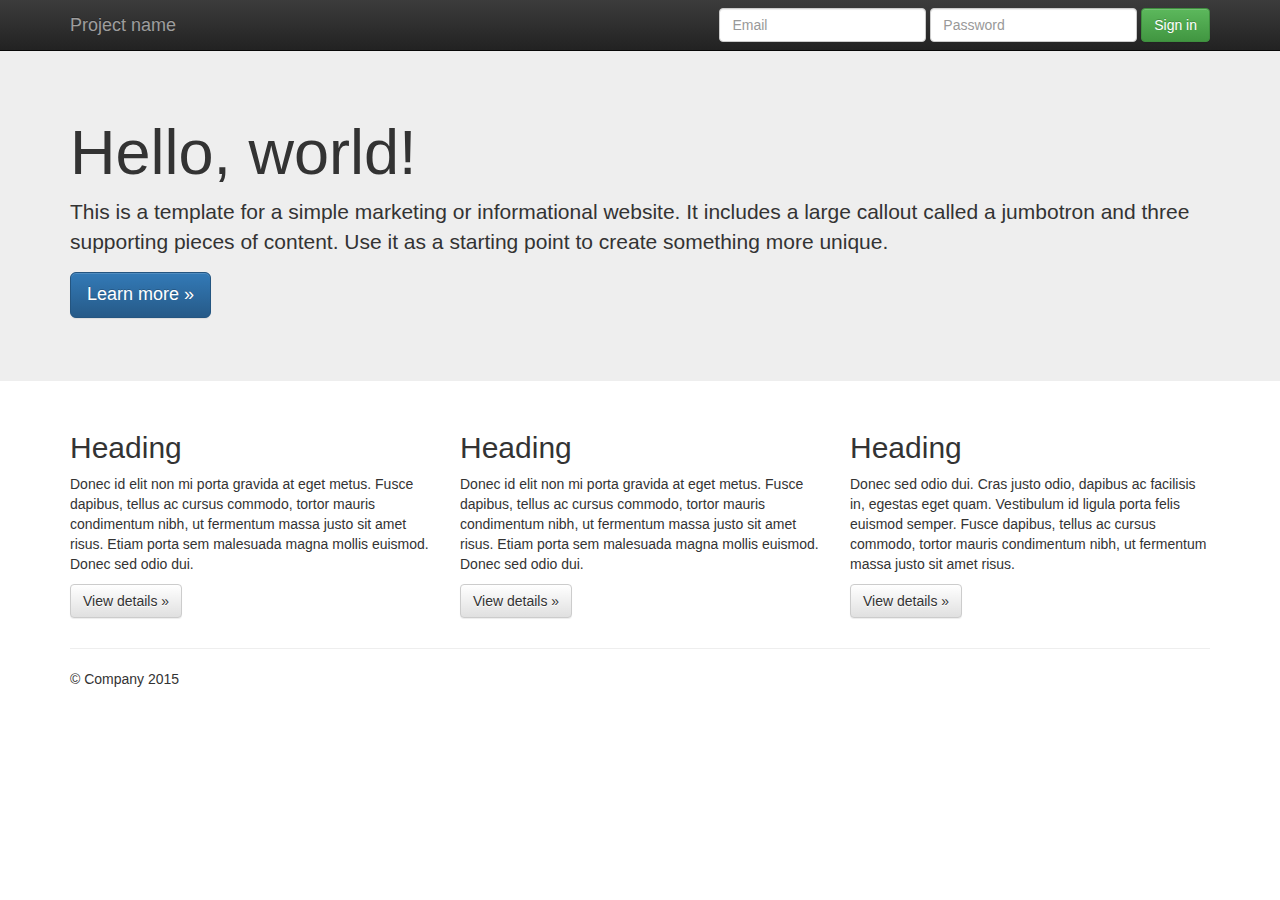
==== index.html @ d502b8cc "This is the starting point for the project" ====
<!doctype html>
<!--[if lt IE 7]>      <html class="no-js lt-ie9 lt-ie8 lt-ie7" lang=""> <![endif]-->
<!--[if IE 7]>         <html class="no-js lt-ie9 lt-ie8" lang=""> <![endif]-->
<!--[if IE 8]>         <html class="no-js lt-ie9" lang=""> <![endif]-->
<!--[if gt IE 8]><!--> <html class="no-js" lang=""> <!--<![endif]-->
    <head>
        <meta charset="utf-8">
        <meta http-equiv="X-UA-Compatible" content="IE=edge,chrome=1">
        <title></title>
        <meta name="description" content="">
        <meta name="viewport" content="width=device-width, initial-scale=1">
        <link rel="apple-touch-icon" href="apple-touch-icon.png">

        <link rel="stylesheet" href="css/bootstrap.min.css">
        <style>
            body {
                padding-top: 50px;
                padding-bottom: 20px;
            }
        </style>
        <link rel="stylesheet" href="css/bootstrap-theme.min.css">
        <link rel="stylesheet" href="css/main.css">

        <script src="js/vendor/modernizr-2.8.3-respond-1.4.2.min.js"></script>
    </head>
    <body>
        <!--[if lt IE 8]>
            <p class="browserupgrade">You are using an <strong>outdated</strong> browser. Please <a href="http://browsehappy.com/">upgrade your browser</a> to improve your experience.</p>
        <![endif]-->
    <nav class="navbar navbar-inverse navbar-fixed-top" role="navigation">
      <div class="container">
        <div class="navbar-header">
          <button type="button" class="navbar-toggle collapsed" data-toggle="collapse" data-target="#navbar" aria-expanded="false" aria-controls="navbar">
            <span class="sr-only">Toggle navigation</span>
            <span class="icon-bar"></span>
            <span class="icon-bar"></span>
            <span class="icon-bar"></span>
          </button>
          <a class="navbar-brand" href="#">Project name</a>
        </div>
        <div id="navbar" class="navbar-collapse collapse">
          <form class="navbar-form navbar-right" role="form">
            <div class="form-group">
              <input type="text" placeholder="Email" class="form-control">
            </div>
            <div class="form-group">
              <input type="password" placeholder="Password" class="form-control">
            </div>
            <button type="submit" class="btn btn-success">Sign in</button>
          </form>
        </div><!--/.navbar-collapse -->
      </div>
    </nav>

    <!-- Main jumbotron for a primary marketing message or call to action -->
    <div class="jumbotron">
      <div class="container">
        <h1>Hello, world!</h1>
        <p>This is a template for a simple marketing or informational website. It includes a large callout called a jumbotron and three supporting pieces of content. Use it as a starting point to create something more unique.</p>
        <p><a class="btn btn-primary btn-lg" href="#" role="button">Learn more &raquo;</a></p>
      </div>
    </div>

    <div class="container">
      <!-- Example row of columns -->
      <div class="row">
        <div class="col-md-4">
          <h2>Heading</h2>
          <p>Donec id elit non mi porta gravida at eget metus. Fusce dapibus, tellus ac cursus commodo, tortor mauris condimentum nibh, ut fermentum massa justo sit amet risus. Etiam porta sem malesuada magna mollis euismod. Donec sed odio dui. </p>
          <p><a class="btn btn-default" href="#" role="button">View details &raquo;</a></p>
        </div>
        <div class="col-md-4">
          <h2>Heading</h2>
          <p>Donec id elit non mi porta gravida at eget metus. Fusce dapibus, tellus ac cursus commodo, tortor mauris condimentum nibh, ut fermentum massa justo sit amet risus. Etiam porta sem malesuada magna mollis euismod. Donec sed odio dui. </p>
          <p><a class="btn btn-default" href="#" role="button">View details &raquo;</a></p>
       </div>
        <div class="col-md-4">
          <h2>Heading</h2>
          <p>Donec sed odio dui. Cras justo odio, dapibus ac facilisis in, egestas eget quam. Vestibulum id ligula porta felis euismod semper. Fusce dapibus, tellus ac cursus commodo, tortor mauris condimentum nibh, ut fermentum massa justo sit amet risus.</p>
          <p><a class="btn btn-default" href="#" role="button">View details &raquo;</a></p>
        </div>
      </div>

      <hr>

      <footer>
        <p>&copy; Company 2015</p>
      </footer>
    </div> <!-- /container -->        <script src="//ajax.googleapis.com/ajax/libs/jquery/1.11.2/jquery.min.js"></script>
        <script>window.jQuery || document.write('<script src="js/vendor/jquery-1.11.2.min.js"><\/script>')</script>

        <script src="js/vendor/bootstrap.min.js"></script>

        <script src="js/main.js"></script>

        <!-- Google Analytics: change UA-XXXXX-X to be your site's ID. -->
        <script>
            (function(b,o,i,l,e,r){b.GoogleAnalyticsObject=l;b[l]||(b[l]=
            function(){(b[l].q=b[l].q||[]).push(arguments)});b[l].l=+new Date;
            e=o.createElement(i);r=o.getElementsByTagName(i)[0];
            e.src='//www.google-analytics.com/analytics.js';
            r.parentNode.insertBefore(e,r)}(window,document,'script','ga'));
            ga('create','UA-XXXXX-X','auto');ga('send','pageview');
        </script>
    </body>
</html>
---- css/main.css ----
/* ==========================================================================
   Author's custom styles
   ========================================================================== */
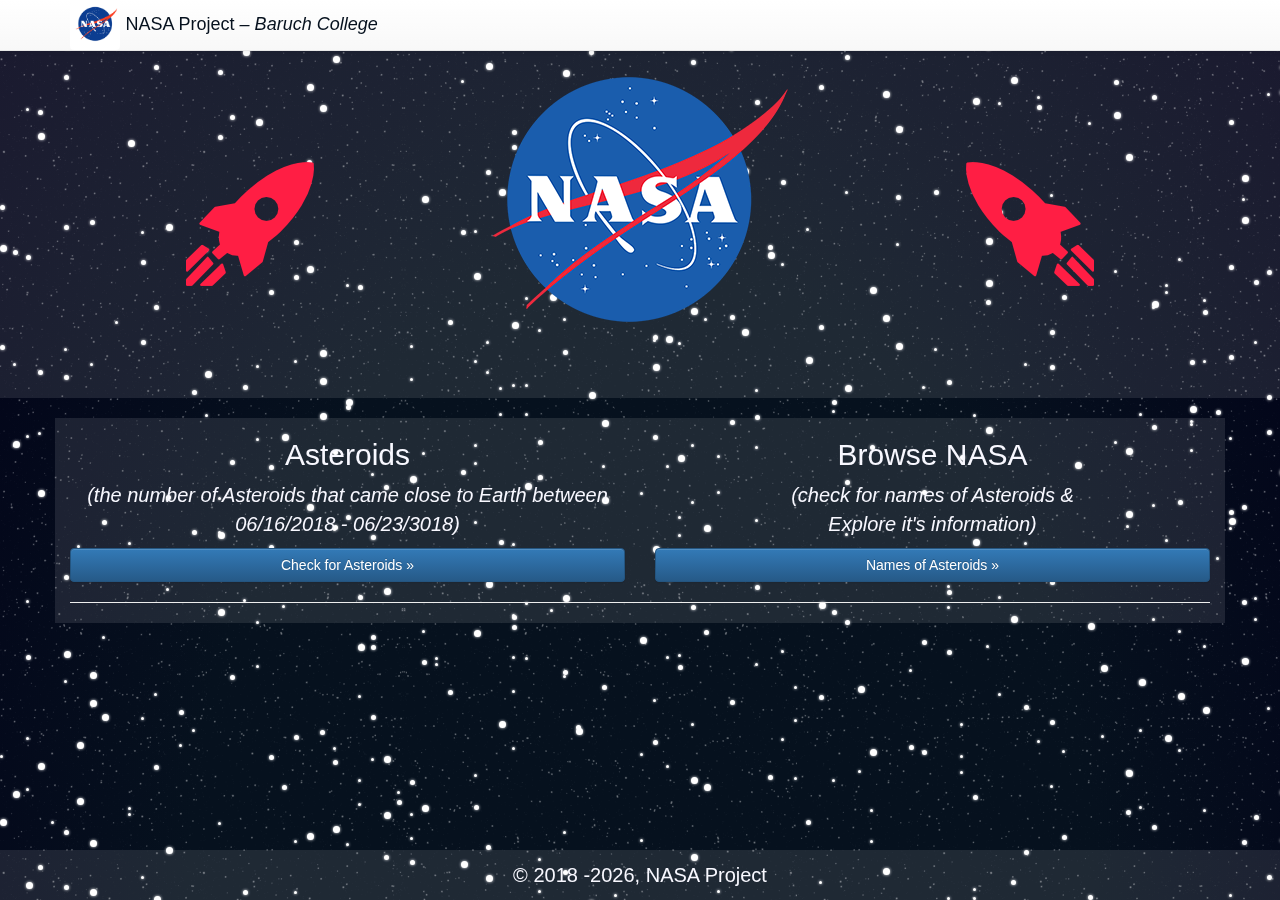
==== commit a3a82ec4: "Updates to Project" ====
--- a/index.html
+++ b/index.html
@@ -1,106 +1,156 @@
-<!doctype html>
+﻿<!doctype html>
 <!--[if lt IE 7]>      <html class="no-js lt-ie9 lt-ie8 lt-ie7" lang=""> <![endif]-->
 <!--[if IE 7]>         <html class="no-js lt-ie9 lt-ie8" lang=""> <![endif]-->
 <!--[if IE 8]>         <html class="no-js lt-ie9" lang=""> <![endif]-->
-<!--[if gt IE 8]><!--> <html class="no-js" lang=""> <!--<![endif]-->
-    <head>
-        <meta charset="utf-8">
-        <meta http-equiv="X-UA-Compatible" content="IE=edge,chrome=1">
-        <title></title>
-        <meta name="description" content="">
-        <meta name="viewport" content="width=device-width, initial-scale=1">
-        <link rel="apple-touch-icon" href="apple-touch-icon.png">
+<!--[if gt IE 8]><!-->
+<html class="no-js" lang="en">
+<!--<![endif]-->
+<head>
+    <meta charset="utf-8">
+    <meta http-equiv="X-UA-Compatible" content="IE=edge,chrome=1">
+    <title>NASA API</title>
+    <meta name="description" content="Baruch Project">
+    <meta name="keywords" content="Baruch, JavaScript, AJAX, JSON, NASA">
+    <meta name="viewport" content="width=device-width, initial-scale=1">
+    <link rel="apple-touch-icon" href="apple-touch-icon.png" />
+    <link rel="icon" href="favicon.ico" type="image/x-icon" />
 
-        <link rel="stylesheet" href="css/bootstrap.min.css">
-        <style>
-            body {
-                padding-top: 50px;
-                padding-bottom: 20px;
-            }
-        </style>
-        <link rel="stylesheet" href="css/bootstrap-theme.min.css">
-        <link rel="stylesheet" href="css/main.css">
+    <link rel="stylesheet" href="css/bootstrap.min.css" />
+    <link rel="stylesheet" href="css/background-design.css" />
+    <link rel="stylesheet" href="css/custom-bootstrap-override.css" />
+    <style>
+        body {
+            padding-top: 50px;
+        }
+    </style>
+    <link rel="stylesheet" href="css/bootstrap-theme.min.css">
+    <link rel="stylesheet" href="css/main.css">
+    <script src="js/vendor/modernizr-2.8.3-respond-1.4.2.min.js"></script>
+</head>
+<body data-spy="scroll" data-target="#body-area">
+    <!--[if lt IE 8]>
+        <p class="browserupgrade">You are using an <strong>outdated</strong> browser. Please <a href="http://browsehappy.com/">upgrade your browser</a> to improve your experience.</p>
+    <![endif]-->
 
-        <script src="js/vendor/modernizr-2.8.3-respond-1.4.2.min.js"></script>
-    </head>
-    <body>
-        <!--[if lt IE 8]>
-            <p class="browserupgrade">You are using an <strong>outdated</strong> browser. Please <a href="http://browsehappy.com/">upgrade your browser</a> to improve your experience.</p>
-        <![endif]-->
-    <nav class="navbar navbar-inverse navbar-fixed-top" role="navigation">
-      <div class="container">
-        <div class="navbar-header">
-          <button type="button" class="navbar-toggle collapsed" data-toggle="collapse" data-target="#navbar" aria-expanded="false" aria-controls="navbar">
-            <span class="sr-only">Toggle navigation</span>
-            <span class="icon-bar"></span>
-            <span class="icon-bar"></span>
-            <span class="icon-bar"></span>
-          </button>
-          <a class="navbar-brand" href="#">Project name</a>
+    <!-- If I was fully developing an app, I may use scroll-spy if you want to create sectionalized markers => it is there for use if needed but not currently implemented -->
+    <nav class="navbar navbar-default navbar-fixed-top" role="navigation">
+        <div class="container">
+            <div class="navbar-header">
+                <button type="button" class="navbar-toggle collapsed" data-toggle="collapse" aria-controls="nothingToSee" data-target="#nothingToSee" aria-expanded="false">
+                    <span class="sr-only">NASA Finder</span>
+                    <span class="icon-bar"></span>
+                    <span class="icon-bar"></span>
+                    <span class="icon-bar"></span>
+                </button>
+                <img src="img/tile.png" class="nasa-logo float-left" alt="NASA" />
+                <a class="navbar-brand" href="#">NASA Project  <i>&ndash; Baruch College</i></a>
+            </div>
+
+            <h2 id="nothingToSee" class="collapse text-center well">
+                Nothing to see here <br />
+                (because its only one page)
+            </h2>
+        </div><!--/.navbar-collapse -->
+    </nav>
+    <!-- Main jumbotron for a primary marketing message or call to action -->
+    <div class="jumbotron-container margin-top">
+        <div class="container">
+            <div class="row margin-top jumbotron-images">
+            <img src="img/rocket-left.png" class="jumbotron-logos center-block col-xs-4 img-responsive" alt="Rocket Icon Left" />
+            <img src="img/tile-wide.png" class="jumbotron-logos col-xs-4 img-responsive" alt="NASA Logo Jumbo Image" />
+            <img src="img/rocket-right.png" class="jumbotron-logos col-xs-4 img-responsive" alt="Rocket Icon Right" />
         </div>
-        <div id="navbar" class="navbar-collapse collapse">
-          <form class="navbar-form navbar-right" role="form">
-            <div class="form-group">
-              <input type="text" placeholder="Email" class="form-control">
-            </div>
-            <div class="form-group">
-              <input type="password" placeholder="Password" class="form-control">
-            </div>
-            <button type="submit" class="btn btn-success">Sign in</button>
-          </form>
-        </div><!--/.navbar-collapse -->
-      </div>
-    </nav>
-
-    <!-- Main jumbotron for a primary marketing message or call to action -->
-    <div class="jumbotron">
-      <div class="container">
-        <h1>Hello, world!</h1>
-        <p>This is a template for a simple marketing or informational website. It includes a large callout called a jumbotron and three supporting pieces of content. Use it as a starting point to create something more unique.</p>
-        <p><a class="btn btn-primary btn-lg" href="#" role="button">Learn more &raquo;</a></p>
-      </div>
+        </div>
     </div>
 
-    <div class="container">
-      <!-- Example row of columns -->
-      <div class="row">
-        <div class="col-md-4">
-          <h2>Heading</h2>
-          <p>Donec id elit non mi porta gravida at eget metus. Fusce dapibus, tellus ac cursus commodo, tortor mauris condimentum nibh, ut fermentum massa justo sit amet risus. Etiam porta sem malesuada magna mollis euismod. Donec sed odio dui. </p>
-          <p><a class="btn btn-default" href="#" role="button">View details &raquo;</a></p>
+
+    <div class="container content-section">
+        <!-- Example row of columns -->
+        <div class="row">
+            <div class="col-xs-12 col-sm-6">
+                    <h2 class="text-center">Asteroids</h2>
+                    <p class="text-center"><i>(the number of Asteroids that came close to Earth between 06/16/2018 - 06/23/3018)</i></p>
+                <p>
+                    <button class="col-xs-12 btn btn-primary" type="button" data-toggle="collapse" data-target="#asteroidsAreComing" aria-expanded="false" aria-controls="asteroidsAreComing">
+                            Check for Asteroids &raquo;
+                          </button>
+                </p>
+             
+                <div id="asteroidsAreComing" class="col-xs-12 collapse text-center">
+                <div class="col-xs-12">Near Earth Asteroids: &nbsp;</div>
+                <div id="near-asteroid-count" class="col-xs-12"></div>
+                <br />                               
+            </div>
+            </div>
+        
+
+
+            
+            <div class="col-xs-12 col-sm-6">
+                <h2 class="text-center">Browse NASA</h2>
+                <p class="text-center"><i>(check for names of Asteroids &amp; <br /> Explore it's information)</i></p>
+                <p>
+                <button type="submit" class="col-xs-12 btn btn-primary" type="button" data-toggle="collapse" data-target="#browseAsteroids" aria-expanded="false" aria-controls="browseAsteroids">Names of Asteroids  &raquo;</button>
+                </p>
+         
+            <div id="browseAsteroids" class="col-xs-12 collapse text-center">
+                        <div id="namesOfAsteroids" class="col-xs-12 text-center">Asteroid Names:</div>
+                        <div id="asteroidsNamesResults" class="col-xs-12"></div>
+                        <iframe id="showAsteroid" scrolling="yes" height="100%" width ="100%" src=""></iframe>
+            </div>
         </div>
-        <div class="col-md-4">
-          <h2>Heading</h2>
-          <p>Donec id elit non mi porta gravida at eget metus. Fusce dapibus, tellus ac cursus commodo, tortor mauris condimentum nibh, ut fermentum massa justo sit amet risus. Etiam porta sem malesuada magna mollis euismod. Donec sed odio dui. </p>
-          <p><a class="btn btn-default" href="#" role="button">View details &raquo;</a></p>
-       </div>
-        <div class="col-md-4">
-          <h2>Heading</h2>
-          <p>Donec sed odio dui. Cras justo odio, dapibus ac facilisis in, egestas eget quam. Vestibulum id ligula porta felis euismod semper. Fusce dapibus, tellus ac cursus commodo, tortor mauris condimentum nibh, ut fermentum massa justo sit amet risus.</p>
-          <p><a class="btn btn-default" href="#" role="button">View details &raquo;</a></p>
         </div>
-      </div>
 
-      <hr>
 
-      <footer>
-        <p>&copy; Company 2015</p>
-      </footer>
-    </div> <!-- /container -->        <script src="//ajax.googleapis.com/ajax/libs/jquery/1.11.2/jquery.min.js"></script>
-        <script>window.jQuery || document.write('<script src="js/vendor/jquery-1.11.2.min.js"><\/script>')</script>
 
-        <script src="js/vendor/bootstrap.min.js"></script>
 
-        <script src="js/main.js"></script>
+        <div class="sky">
+            <div class="sky-star1"></div>
+            <div class="sky-star2"></div>
+            <div class="sky-star3"></div>
+        </div>
+        <div class="starImg"></div>
 
-        <!-- Google Analytics: change UA-XXXXX-X to be your site's ID. -->
-        <script>
-            (function(b,o,i,l,e,r){b.GoogleAnalyticsObject=l;b[l]||(b[l]=
-            function(){(b[l].q=b[l].q||[]).push(arguments)});b[l].l=+new Date;
-            e=o.createElement(i);r=o.getElementsByTagName(i)[0];
-            e.src='//www.google-analytics.com/analytics.js';
-            r.parentNode.insertBefore(e,r)}(window,document,'script','ga'));
-            ga('create','UA-XXXXX-X','auto');ga('send','pageview');
-        </script>
-    </body>
+
+        <hr>
+    </div> <!-- /container -->
+
+    <footer class="footer">
+        <div class="container">
+            <div class="text-center">
+                <!--There are other ways to write the footer year better (like not having it inline for starters), but it fits the current purpose for the project-->
+                &copy;
+                <script>
+                    var currentYear = 2018;
+                    var thisYear = new Date().getFullYear();
+                    if (thisYear > currentYear) {
+                        document.write("2018 -" + new Date().getFullYear());
+                    } else {
+                        document.write(new Date().getFullYear());
+                    }
+                </script>,  NASA Project
+            </div>
+        </div>
+    </footer>
+    <script src="https://code.jquery.com/jquery-3.3.1.min.js"
+            integrity="sha256-FgpCb/KJQlLNfOu91ta32o/NMZxltwRo8QtmkMRdAu8="
+            crossorigin="anonymous"></script>  <!--The original library was erroring out so replaced with working CDN-->
+    <script>window.jQuery || document.write('<script src="js/vendor/jquery-1.11.2.min.js"><\/script>')</script>
+    <script src="js/vendor/bootstrap.min.js"></script>
+    <script src="js/main.js"></script>
+    <script src="js/stars-animate.js"></script>
+    <!-- Google Analytics: change UA-XXXXX-X to be your site's ID. -->
+    <!--<script>
+       //*** Not worrying about analytics for the Project **** 
+        (function (b, o, i, l, e, r) {
+            b.GoogleAnalyticsObject = l; b[l] || (b[l] =
+                function () { (b[l].q = b[l].q || []).push(arguments) }); b[l].l = +new Date;
+            e = o.createElement(i); r = o.getElementsByTagName(i)[0];
+            e.src = '//www.google-analytics.com/analytics.js';
+            r.parentNode.insertBefore(e, r)
+        }(window, document, 'script', 'ga'));
+    ga('create', 'UA-XXXXX-X', 'auto'); ga('send', 'pageview');
+    </script>-->
+
+</body>
 </html>
--- a/css/background-design.css
+++ b/css/background-design.css
@@ -0,0 +1,138 @@
+﻿/* ---------------------- Section Header Begins ---------------------------- */
+
+/* Background */
+
+/* 
+    I had previously did some work with stars so I am just pulling from my work to add 
+    design to it. Normally, I compartmentalize large CSS files
+*/
+
+/* ---------------------- Section Header Ends ---------------------------- */
+
+/* ---------------------- Background Begins ---------------------------- */
+
+body {
+    background: #06111e !important;
+}
+
+.twinkling {
+    position: absolute;
+    top: 0;
+    left: 0;
+    right: 0;
+    bottom: 0;
+    width: 100%;
+    height: 100%;
+    display: block;
+}
+
+.starImg {
+    position: fixed;
+    top: 0;
+    left: 0;
+    right: 0;
+    bottom: 0;
+    width: 100%;
+    height: 100%;
+    display: block;
+    opacity: 0.6;
+    background: url("../img/stars-img.png");
+    z-index: -3;
+}
+
+.sky {
+    background: -webkit-radial-gradient(50% bottom,#06111e,#06111e,#010018);
+    background: radial-gradient(at 50% bottom,#06111e,#06111e,#010018);
+    background-repeat: no-repeat;
+    display: block;
+    position: fixed;
+    top: 0;
+    left: 0;
+    width: 100%;
+    height: 100%;
+    z-index: -4;
+}
+
+.star {
+    width: 7px;
+    height: 7px;
+    background: #fff;
+    box-shadow: 0 0 3px #fff;
+    position: relative;
+    border-radius: 50%;
+}
+
+.twinkle-star-1 {
+    width: 7px;
+    height: 7px;
+    -webkit-animation: twinkle 0.6s alternate infinite;
+    animation: twinkle 0.6s alternate infinite;
+    -webkit-animation-delay: 2s;
+    animation-delay: 2s;
+}
+
+.twinkle-star-2 {
+    width: 5px;
+    height: 5px;
+    -webkit-animation: twinkle 0.75s alternate infinite;
+    animation: twinkle 0.75s alternate infinite;
+    -webkit-animation-delay: 3.5s;
+    animation-delay: 3.5s;
+}
+
+.twinkle-star-3 {
+    width: 3px;
+    height: 3px;
+    -webkit-animation: twinkle 0.95s alternate infinite;
+    animation: twinkle 0.95s alternate infinite;
+    -webkit-animation-delay: 4s;
+    animation-delay: 4s;
+}
+
+@-webkit-keyframes twinkle {
+    0% {
+        opacity: .5;
+    }
+
+    100% {
+        opacity: 1;
+    }
+}
+
+@keyframes twinkle {
+    0% {
+        opacity: .5;
+    }
+
+    100% {
+        opacity: 1;
+    }
+}
+
+.sky-star1, .sky-star2 {
+    height: auto;
+    position: absolute;
+    width: 100%;
+    z-index: -2;
+}
+
+.sky-star3 {
+    height: 50%;
+    position: absolute;
+    width: 100%;
+    z-index: -2;
+}
+
+
+
+@media only screen and (max-width:760px) {
+    .sky, .starImg, .twinkling, body, #canvas2, sky-star1, .sky-star2, sky-star1, .sky-star3 {
+        min-height: 100%;
+        min-width: 100%;
+        margin: 0 !important;
+        padding: 0 !important;
+    }
+}
+
+
+/* ---------------------- Background Begins ---------------------------- */
--- a/css/main.css
+++ b/css/main.css
@@ -1,8 +1,76 @@
+/* ==========================================================================
+                            Global CSS Rule
+   ========================================================================== */
+
+html {
+    position: relative;
+    min-height: 100%;
+}
+
+body {
+    font-size: 20px;
+    color: ghostwhite;
+    margin-bottom: 60px;
+}
+
+#nothingToSee {
+    color: #06111e !important;
+}
+
+.content-section {
+    background-color: rgba(255, 255, 255, 0.10);
+}
+
+.jumbotron-container{
+    background-color: rgba(255, 255, 255, 0.10);
+    margin-bottom: 20px;
+}
+
+.nasa-logo{
+    border-radius: 4px;
+    height:50px;
+}
+
+.jumbotron-logos{
+    object-fit: scale-down;
+}
+
+/* Sticky footer styles
+-------------------------------------------------- */
+.footer {
+    position: absolute;
+    bottom: 0;
+    width: 100%;
+    height: 50px;
+    line-height: 50px;
+    background-color: rgba(255, 255, 255, 0.10);
+}
 
 
-/* ==========================================================================
-   Author's custom styles
-   ========================================================================== */
+/*fix sticky footer on responsive = checked in Chrome*/
+@media only screen and (max-width:768px) {
+   .footer{
+       bottom: -75px;
+   }
+   
+.margin-top{
+    margin-top:50px;
+}
+}
+
+@media only screen and (max-width:480px) {
+    .navbar-brand {
+        font-size: .7em;
+    }
+    .navbar-brand i {
+        visibility: hidden;
+    }
+}
+
+@media only screen and (min-width:760px) {
+#nothingToSee{
+    display: none;
+}
 
 
 
@@ -11,12 +79,3 @@
 
 
 
-
-
-
-
-
-
-
-
-
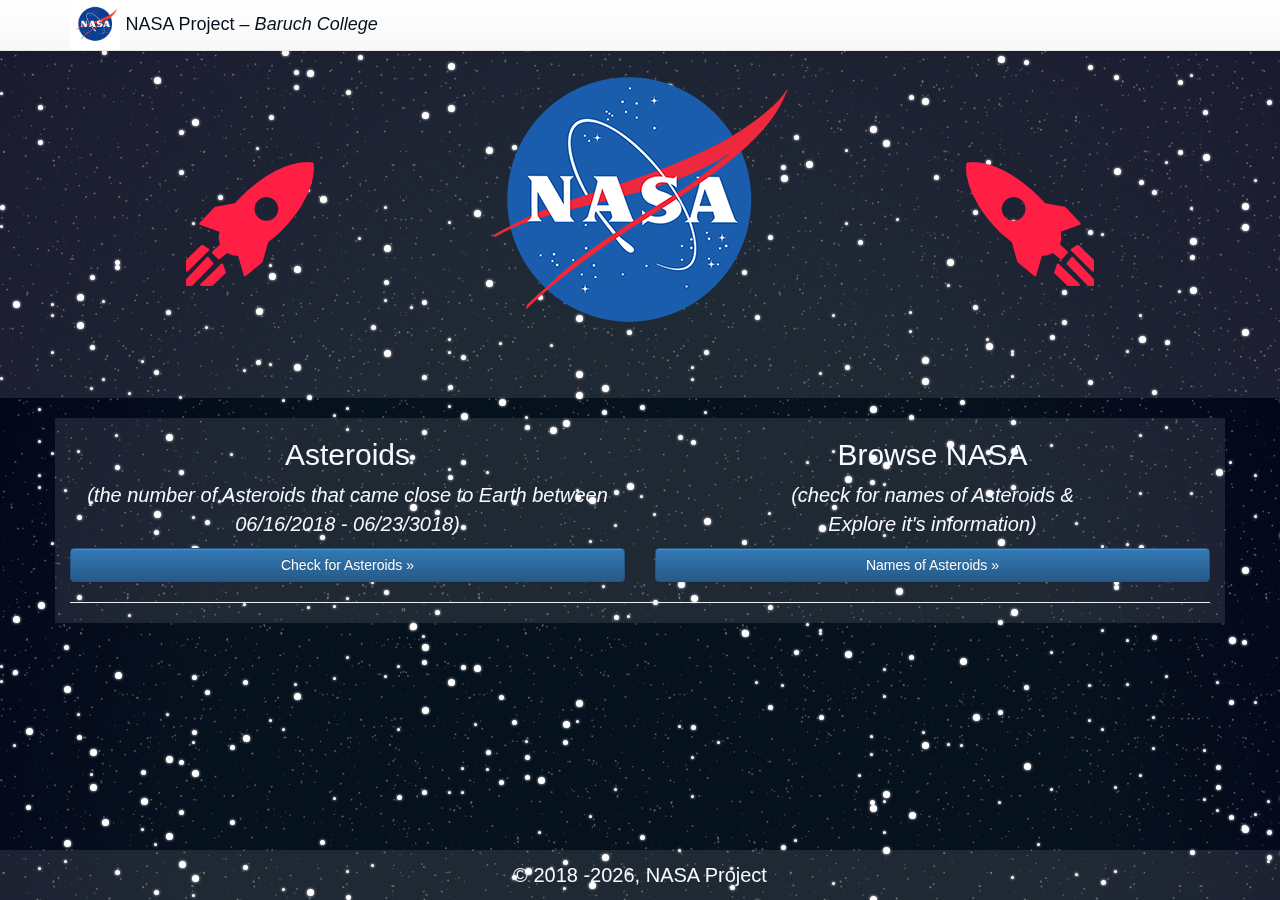
==== commit e1eb51ca: "Added missing script tag" ====
--- a/index.html
+++ b/index.html
@@ -136,9 +136,10 @@
             integrity="sha256-FgpCb/KJQlLNfOu91ta32o/NMZxltwRo8QtmkMRdAu8="
             crossorigin="anonymous"></script>  <!--The original library was erroring out so replaced with working CDN-->
     <script>window.jQuery || document.write('<script src="js/vendor/jquery-1.11.2.min.js"><\/script>')</script>
-    <script src="js/vendor/bootstrap.min.js"></script>
-    <script src="js/main.js"></script>
-    <script src="js/stars-animate.js"></script>
+    <script ascync src="js/vendor/bootstrap.min.js"></script>
+    <script ascync src="js/main.js"></script>    
+    <script ascync src="js/browse-asteroids.js"></script>
+    <script ascync src="js/stars-animate.js"></script>
     <!-- Google Analytics: change UA-XXXXX-X to be your site's ID. -->
     <!--<script>
        //*** Not worrying about analytics for the Project **** 
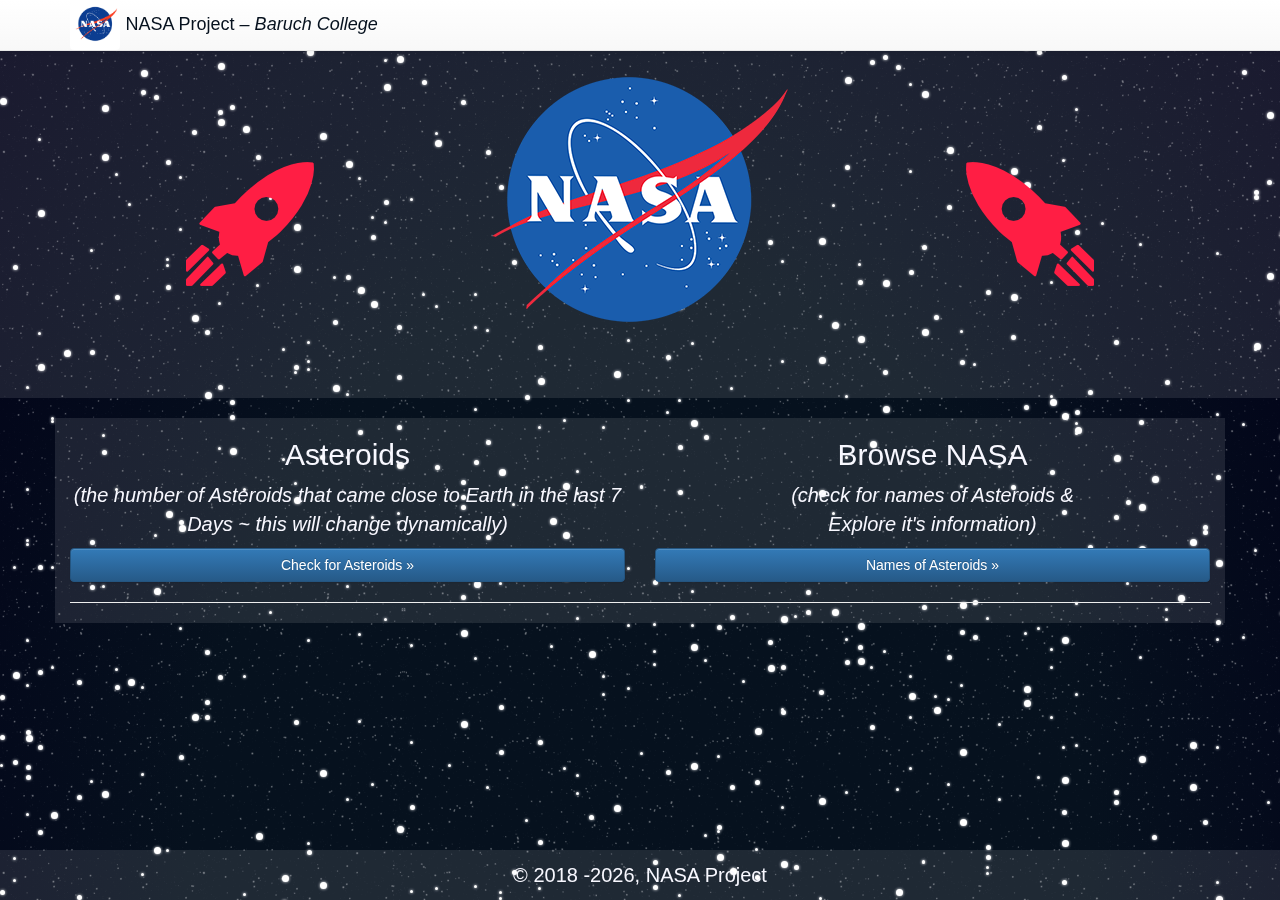
==== commit 4d088534: "final project changes" ====
--- a/index.html
+++ b/index.html
@@ -69,7 +69,7 @@
         <div class="row">
             <div class="col-xs-12 col-sm-6">
                     <h2 class="text-center">Asteroids</h2>
-                    <p class="text-center"><i>(the number of Asteroids that came close to Earth between 06/16/2018 - 06/23/3018)</i></p>
+                    <p class="text-center"><i>(the number of Asteroids that came close to Earth in the last 7 Days ~ this will change dynamically)</i></p>
                 <p>
                     <button class="col-xs-12 btn btn-primary" type="button" data-toggle="collapse" data-target="#asteroidsAreComing" aria-expanded="false" aria-controls="asteroidsAreComing">
                             Check for Asteroids &raquo;
@@ -96,7 +96,6 @@
             <div id="browseAsteroids" class="col-xs-12 collapse text-center">
                         <div id="namesOfAsteroids" class="col-xs-12 text-center">Asteroid Names:</div>
                         <div id="asteroidsNamesResults" class="col-xs-12"></div>
-                        <iframe id="showAsteroid" scrolling="yes" height="100%" width ="100%" src=""></iframe>
             </div>
         </div>
         </div>
--- a/css/background-design.css
+++ b/css/background-design.css
@@ -27,16 +27,19 @@
 }
 
 .starImg {
-    position: fixed;
-    top: 0;
-    left: 0;
-    right: 0;
-    bottom: 0;
     width: 100%;
     height: 100%;
     display: block;
     opacity: 0.6;
     background: url("../img/stars-img.png");
+    position: absolute; 
+    top: 0; 
+    left: 0; 
+    right: 0; 
+    bottom: 0; 
+    margin: auto; 
+    min-width: 50%;
+    min-height: 50%;
     z-index: -3;
 }
 
